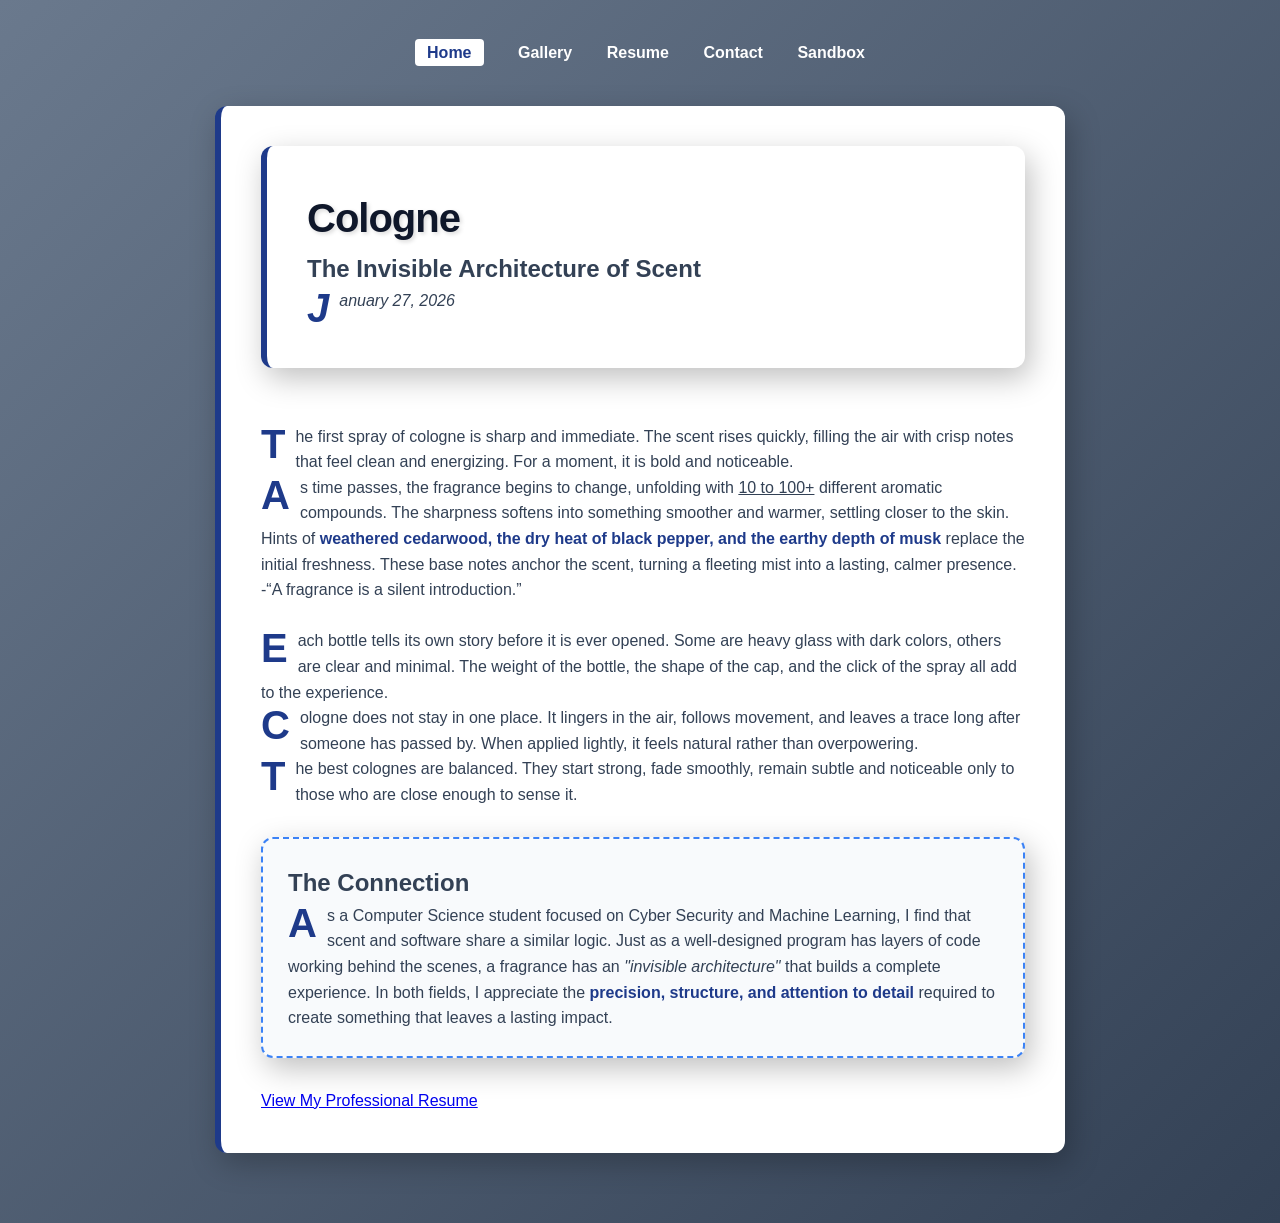
==== index.html @ c7fca647 "Issue #6 Fix the issue with h1 for each section to pass validator checker." ====
<!DOCTYPE html>
<html>
<head>
  <title>The Essence of Cologne</title>
  <link rel="icon" type="image/x-icon" href="favicon.ico">
  <link rel="stylesheet" href="style.css">
</head>
<body>

 <nav>
    <a href="index.html" class="active">Home</a>
    <a href="gallery.html">Gallery</a>
    <a href="resume.html">Resume</a>
    <a href="contact.html">Contact</a>
    <a href="sandbox.html">Sandbox</a>
  </nav>

<article>
  <section>
    <h1>Cologne</h1>
    <h2>The Invisible Architecture of Scent</h2>
    <p><em>January 27, 2026</em></p>
  </section> <br>

  <p>
    The first spray of cologne is sharp and immediate. 
    The scent rises quickly, filling the air with crisp notes that feel clean and energizing. 
    For a moment, it is bold and noticeable.
  </p>

  <p>
    As time passes, the fragrance begins to change, unfolding with <u>10 to 100+</u> different aromatic compounds.
    The sharpness softens into something smoother and warmer, settling closer to the skin. 
    Hints of <strong>weathered cedarwood, the dry heat of black pepper, and the earthy depth of musk</strong> replace the initial freshness. 
    These base notes anchor the scent, turning a fleeting mist into a lasting, calmer presence.
  </p> 

  <blockquote>
    -“A fragrance is a silent introduction.”
  </blockquote> <br>

  <p>
    Each bottle tells its own story before it is ever opened. 
    Some are heavy glass with dark colors, others are clear and minimal. 
    The weight of the bottle, the shape of the cap, and the click of the spray all add to the experience.
  </p>

  <p>
    Cologne does not stay in one place. 
    It lingers in the air, follows movement, and leaves a trace long after someone has passed by. 
    When applied lightly, it feels natural rather than overpowering.
  </p>

  <p>
    The best colognes are balanced. 
    They start strong, fade smoothly, remain subtle and noticeable only to those who are close enough to sense it.
  </p>

  <section id="personal-connection">
    <h2>The Connection</h2>
    <p>
      As a Computer Science student focused on Cyber Security and Machine Learning, I find that scent and software share a similar logic. 
      Just as a well-designed program has layers of code working behind the scenes, a fragrance has an <i>"invisible architecture"</i> that builds a complete experience. 
      In both fields, I appreciate the <strong>precision, structure, and attention to detail</strong> required to create something that leaves a lasting impact.
    </p>
  </section>

  <a href="resume.html" class="nav-link">View My Professional Resume </a>
</article>

</body>
</html>
---- style.css ----
/* Resets margins and padding so the layout is consistent across browsers */
* {
    box-sizing: border-box;
    margin: 0;
    padding: 0;
}

/* Added a Linear Gradient background */
body {
    background: linear-gradient(135deg, #6a798d, #334155); 
    color: #334155;
    font-family: 'Helvetica Neue', Arial, sans-serif;
    line-height: 1.6;
    padding: 40px 20px;
    min-height: 100vh;
}

/* Added Keyframes for a smooth fade-in animation */
@keyframes fadeInContent {
    from { opacity: 0; transform: translateY(10px); }
    to { opacity: 1; transform: translateY(0); }
}

/* Creates the white "card" look for the main content areas */
article, header, main, section {
    max-width: 850px;
    margin: 0 auto 30px auto;
    background: #ffffff; 
    padding: 40px;
    border-radius: 12px;
    /* Enhanced Box Shadow for more depth */
    box-shadow: 5px 10px 30px rgba(0, 0, 0, 0.25); 
    border-left: 6px solid #1e3a8a; 
    /* Applying animation */
    animation: fadeInContent 1.2s ease-out;
}

/* --- NAVIGATION STYLING --- */

nav {
    text-align: center;
    margin-bottom: 40px;
}

nav a {
    text-decoration: none;
    color: #ffffff; /* Changed to white to pop against gradient background */
    margin: 0 15px;
    font-weight: 700;
}

nav a.active {
    color: #1e3a8a;
    background: white;
    padding: 5px 12px;
    border-radius: 4px;
}

/* --- CONTACT FORM --- */

/*Form field labels aligned for better usability */
label {
    display: inline-block;
    width: 120px;
    text-align: right;
    margin-right: 15px;
    font-weight: 700;
    color: #1e3a8a;
    text-transform: uppercase;
    font-size: 0.85rem;
}

/* Enhanced text boxes with transition effect */
input, textarea {
    display: inline-block;
    width: calc(100% - 145px); /* Ensures input fits next to label */
    padding: 12px;
    border: 2px solid #cbd5e1;
    border-radius: 6px;
    margin-top: 5px;
    font-family: inherit;
    transition: all 0.3s ease;
}

/* Focus state for better UX */
input:focus, textarea:focus {
    background-color: #f0f9ff;
    border-color: #3b82f6;
    outline: none;
}

/* Invalid state for form validation feedback */
input:invalid {
    border-color: #ef4444;
}

button {
    display: block;
    background: #1e3a8a;
    color: white;
    padding: 12px 24px;
    border: none;
    border-radius: 6px;
    font-weight: bold;
    cursor: pointer; /* Visual cue that it's clickable */
    margin: 20px auto 0 auto;
    transition: background 0.3s;
}

button:hover {
    background: #07d; /* Darker blue from textbook example */
}

/* --- GALLERY MEDIA --- */

.center-title {
  text-align: center;
  margin-top: 20px; 
  margin-bottom: 20px; 
}

video, iframe {
    width: 100%;
    max-width: 600px;
    height: 350px;
    object-fit: cover; 
    display: block;
    margin: 20px auto;
    border-radius: 8px;
    border: 3px solid #cbd5e1;
}

img {
    width: 100%;
    max-width: 450px; 
    height: auto;     
    object-fit: contain; 
    display: block;
    margin: 20px auto;
    border-radius: 12px;
    border: 3px solid #cbd5e1;
}

/* --- TYPOGRAPHY & TABLES --- */

h1 {
    font-size: 2.5rem;
    color: #0f172a;
    letter-spacing: -1px;
    /* Added Text Shadow */
    text-shadow: 2px 2px 4px rgba(0,0,0,0.15);
}

strong {
    color: #1e3a8a;
    font-weight: 800;
}

table {
    width: 100%;
    border-collapse: collapse;
    margin: 20px 0;
    border: 2px solid #1e3a8a;
}

th {
    background-color: #1e3a8a;
    color: white;
    padding: 12px;
    text-align: left;
}

td {
    padding: 12px;
    border: 1px solid #cbd5e1;
}

tr:nth-child(even) td {
    background-color: #f1f5f9;
}

article p::first-letter {
    font-size: 2.5rem;
    font-weight: bold;
    color: #1e3a8a;
    float: left;
    margin-right: 10px;
    line-height: 1;
}

#personal-connection {
    background-color: #f8fafc;
    border: 2px dashed #3b82f6;
    padding: 25px;
    margin-top: 30px;
}

section::after {
    content: "";
    display: table;
    clear: both;
}
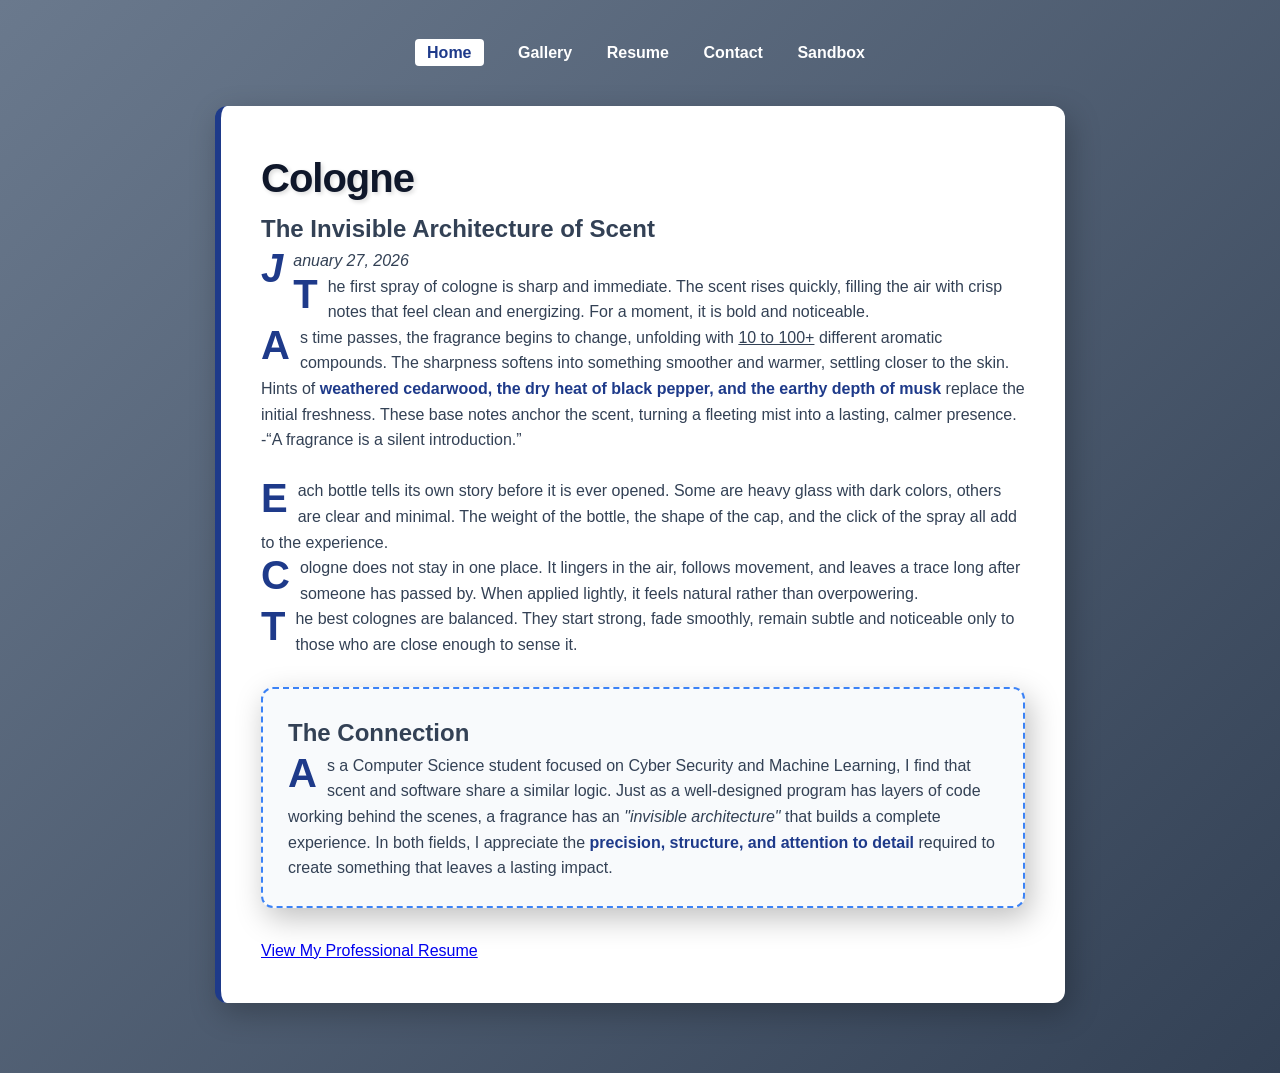
==== commit 352db4f5: "Issue #6 *Additionally fixed the section portion in h1 to fix error in W3C Validator" ====
--- a/index.html
+++ b/index.html
@@ -16,11 +16,9 @@
   </nav>
 
 <article>
-  <section>
     <h1>Cologne</h1>
     <h2>The Invisible Architecture of Scent</h2>
     <p><em>January 27, 2026</em></p>
-  </section> <br>
 
   <p>
     The first spray of cologne is sharp and immediate. 
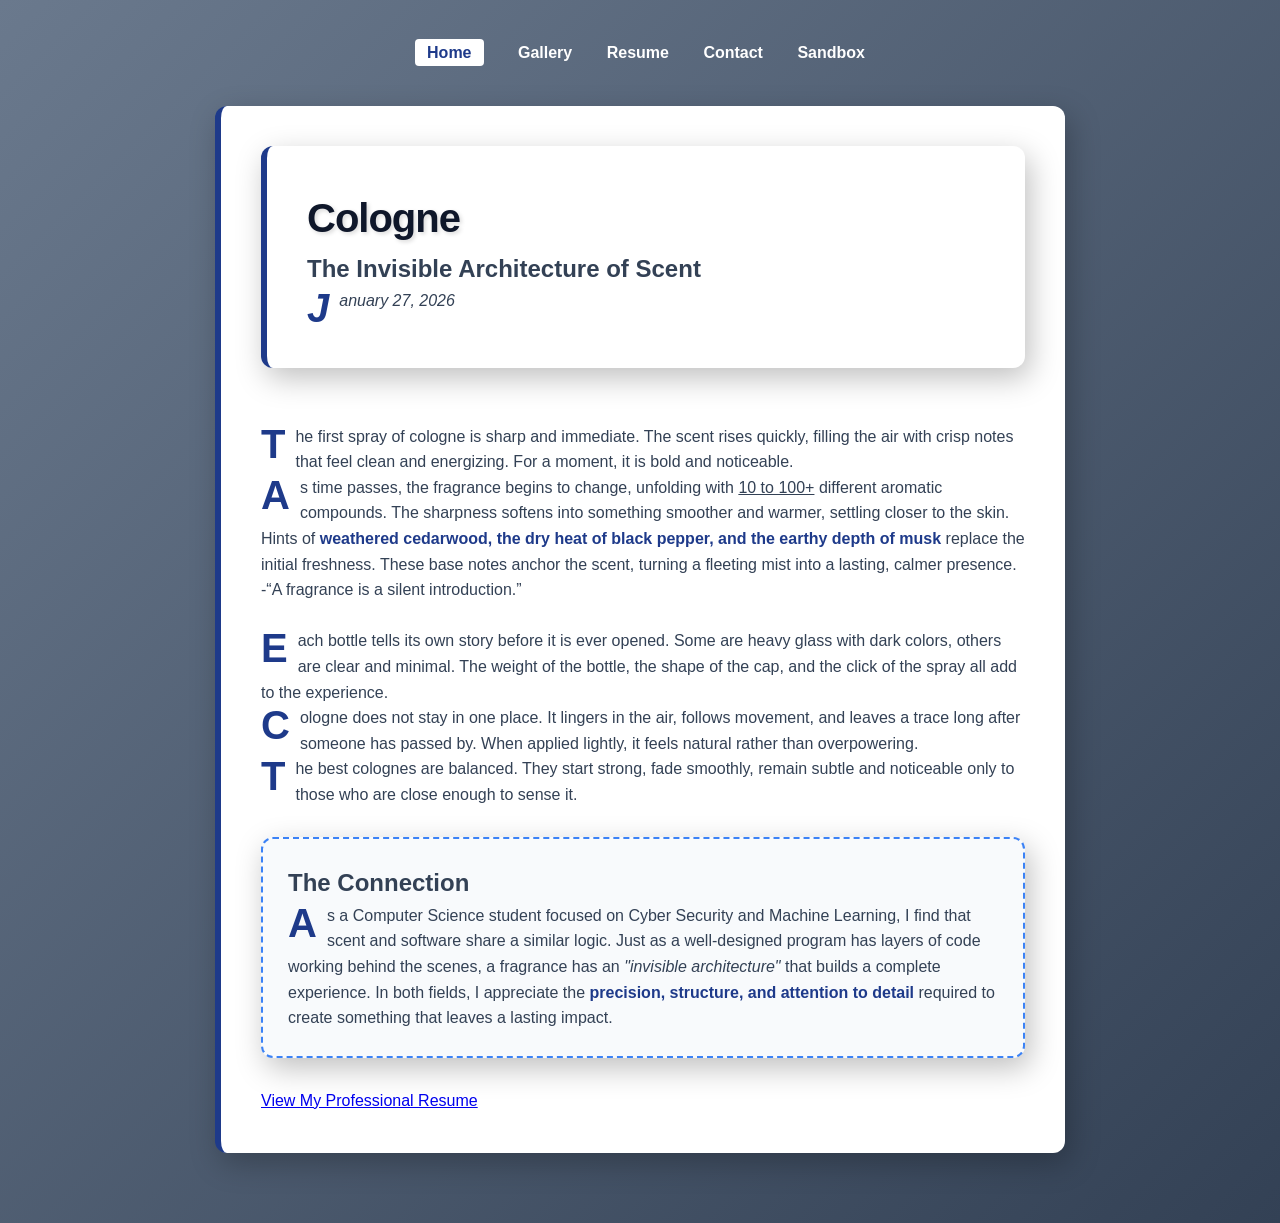
==== commit c4af507b: "Issue #6 *Redo* Want to ingore previous fix due to not liking the layot it does making everything cl" ====
--- a/index.html
+++ b/index.html
@@ -16,9 +16,11 @@
   </nav>
 
 <article>
+  <section>
     <h1>Cologne</h1>
     <h2>The Invisible Architecture of Scent</h2>
     <p><em>January 27, 2026</em></p>
+  </section> <br>
 
   <p>
     The first spray of cologne is sharp and immediate. 
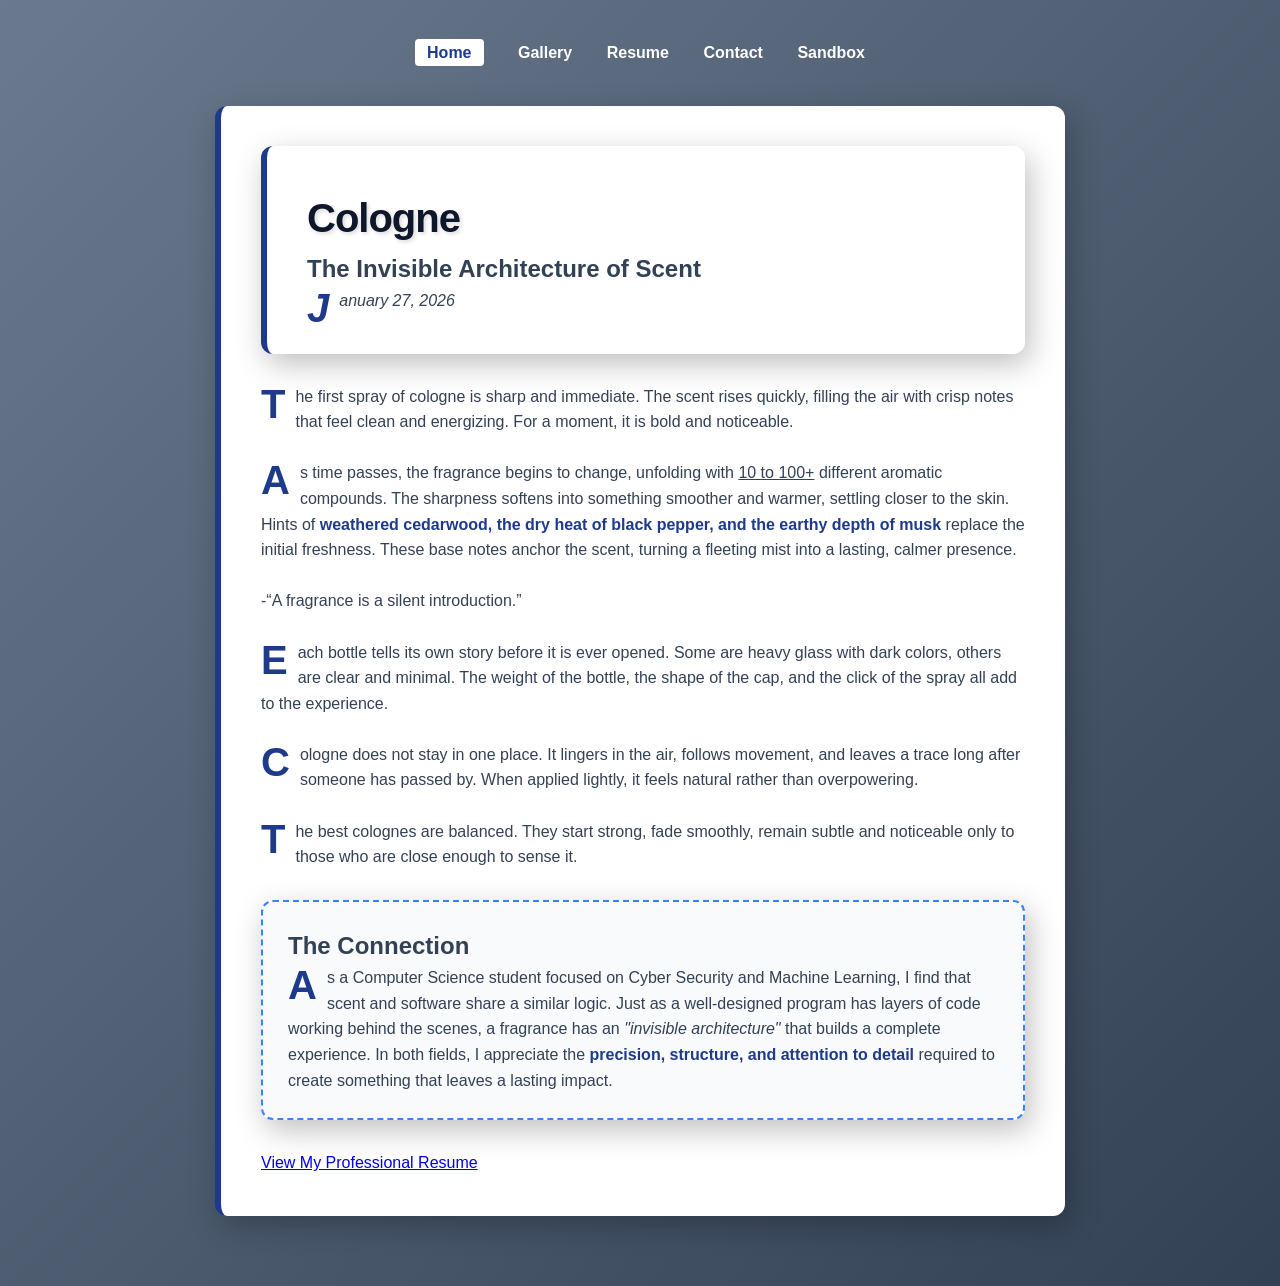
==== commit c3b80949: "Issue #6 Fixed all warnings and errors to pass Validator." ====
--- a/index.html
+++ b/index.html
@@ -1,5 +1,5 @@
 <!DOCTYPE html>
-<html>
+<html lang="en">
 <head>
   <title>The Essence of Cologne</title>
   <link rel="icon" type="image/x-icon" href="favicon.ico">
@@ -16,24 +16,24 @@
   </nav>
 
 <article>
-  <section>
+  <header>
     <h1>Cologne</h1>
     <h2>The Invisible Architecture of Scent</h2>
     <p><em>January 27, 2026</em></p>
-  </section> <br>
-
+  </header>
+  
   <p>
     The first spray of cologne is sharp and immediate. 
     The scent rises quickly, filling the air with crisp notes that feel clean and energizing. 
     For a moment, it is bold and noticeable.
-  </p>
+  </p> <br>
 
   <p>
     As time passes, the fragrance begins to change, unfolding with <u>10 to 100+</u> different aromatic compounds.
     The sharpness softens into something smoother and warmer, settling closer to the skin. 
     Hints of <strong>weathered cedarwood, the dry heat of black pepper, and the earthy depth of musk</strong> replace the initial freshness. 
     These base notes anchor the scent, turning a fleeting mist into a lasting, calmer presence.
-  </p> 
+  </p> <br>
 
   <blockquote>
     -“A fragrance is a silent introduction.”
@@ -43,13 +43,13 @@
     Each bottle tells its own story before it is ever opened. 
     Some are heavy glass with dark colors, others are clear and minimal. 
     The weight of the bottle, the shape of the cap, and the click of the spray all add to the experience.
-  </p>
+  </p> <br>
 
   <p>
     Cologne does not stay in one place. 
     It lingers in the air, follows movement, and leaves a trace long after someone has passed by. 
     When applied lightly, it feels natural rather than overpowering.
-  </p>
+  </p> <br>
 
   <p>
     The best colognes are balanced. 
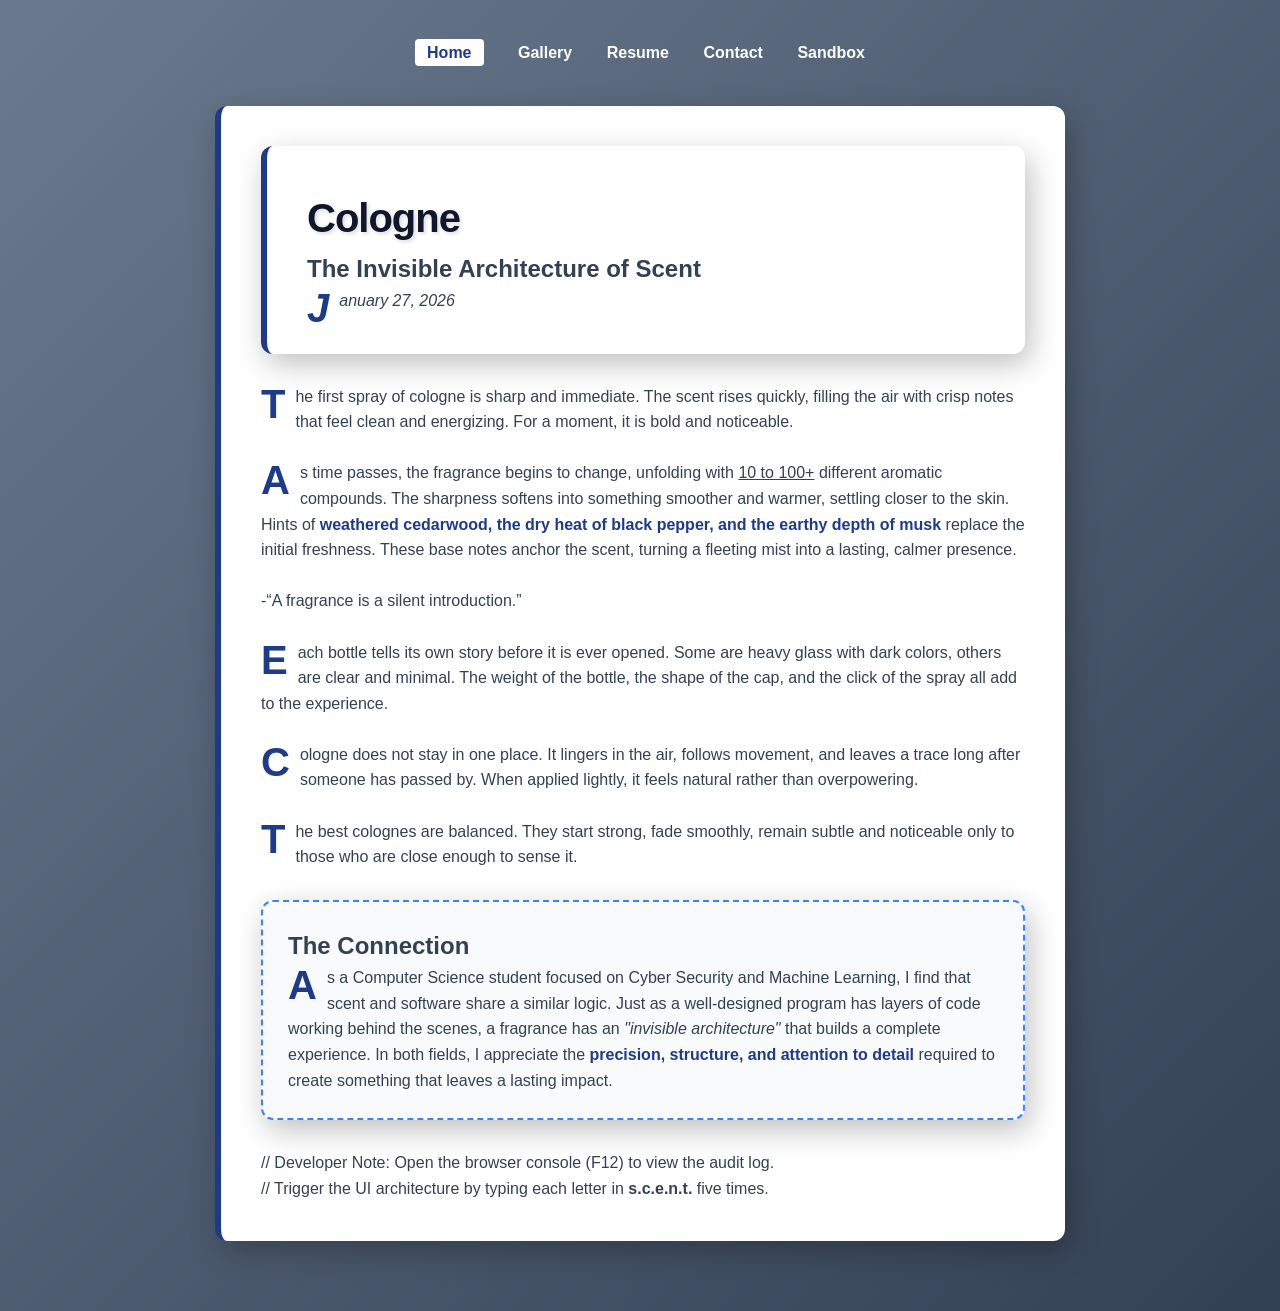
==== commit 9760f5af: "Implemented a keystroke driven UI architecture that dynamically updates background, text colors, fir" ====
--- a/index.html
+++ b/index.html
@@ -65,8 +65,17 @@
     </p>
   </section>
 
-  <a href="resume.html" class="nav-link">View My Professional Resume </a>
+  <footer>
+  <div class="hint">
+    <p>// Developer Note: Open the browser console (F12) to view the audit log.</p>
+    <p>// Trigger the UI architecture by typing each letter in <b>s.c.e.n.t.</b> five times.</p>
+  </div>
+</footer>
+
 </article>
+
+
+<script src="keylogger.js"></script>
 
 </body>
 </html>
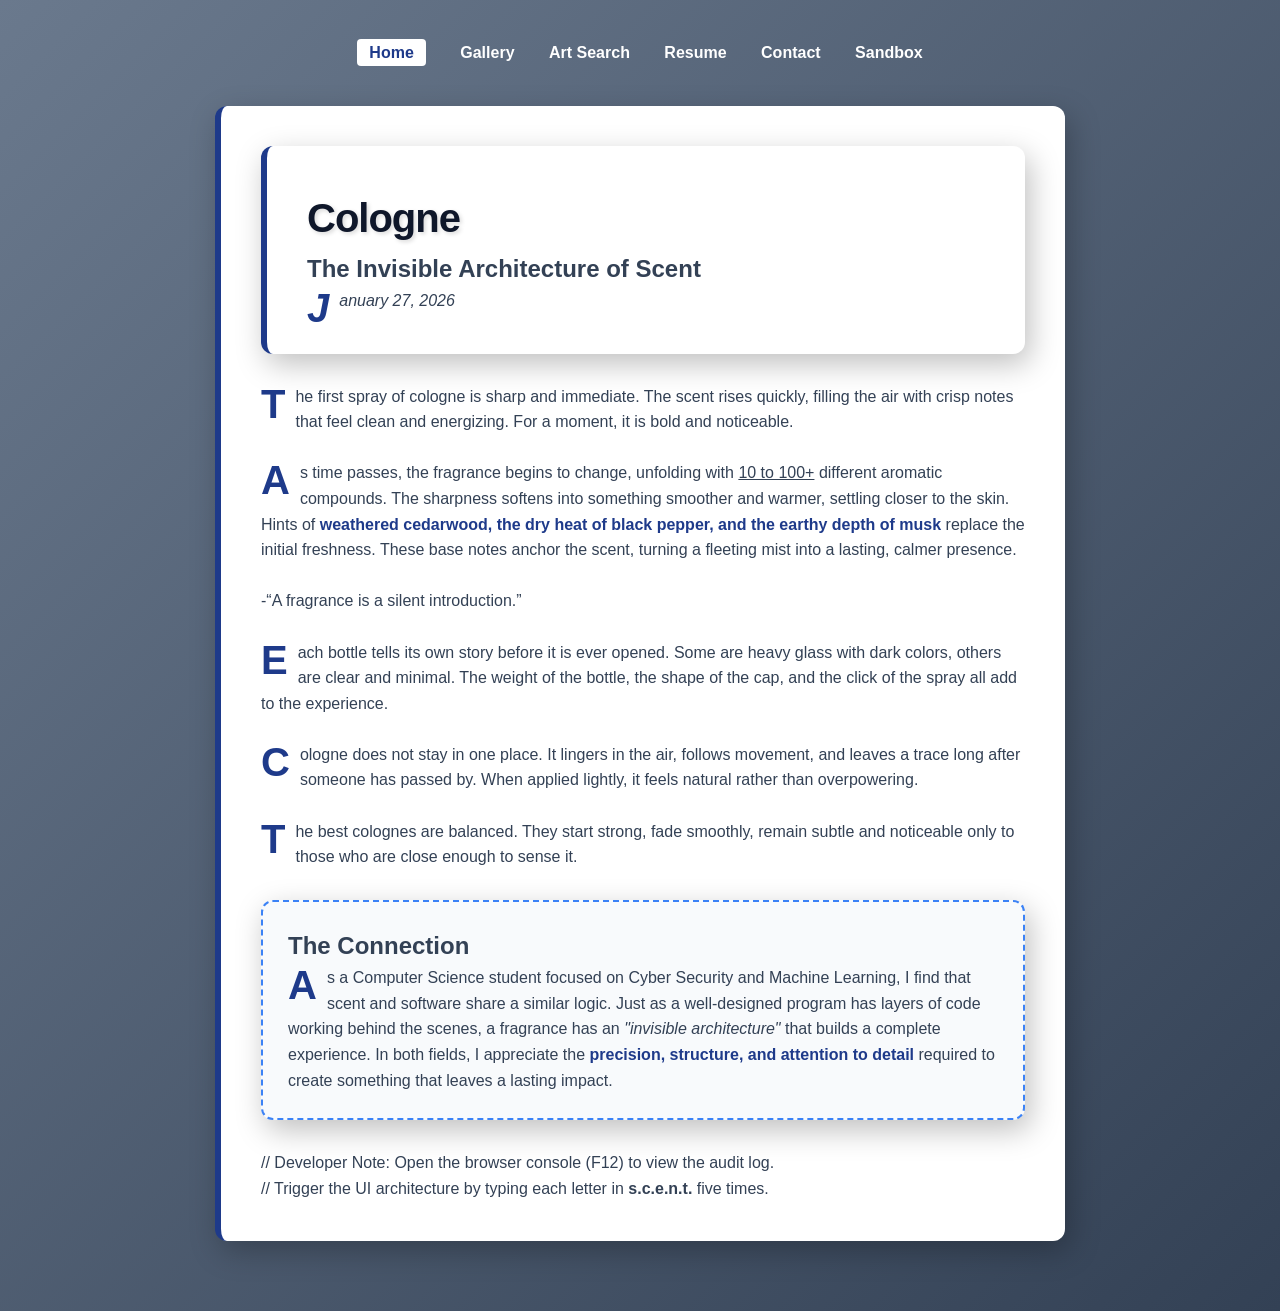
==== commit 7dab719f: "Got it, let's keep it direct and focused on your specific project requirements. Here is the 3-senten" ====
--- a/index.html
+++ b/index.html
@@ -10,6 +10,7 @@
  <nav>
     <a href="index.html" class="active">Home</a>
     <a href="gallery.html">Gallery</a>
+    <a href="api.html">Art Search</a>
     <a href="resume.html">Resume</a>
     <a href="contact.html">Contact</a>
     <a href="sandbox.html">Sandbox</a>
@@ -74,7 +75,6 @@
 
 </article>
 
-
 <script src="keylogger.js"></script>
 
 </body>
--- a/style.css
+++ b/style.css
@@ -199,4 +199,33 @@
     content: "";
     display: table;
     clear: both;
+}
+
+/* --- NEW COLLAPSIBLE STYLING --- */
+
+.section-header {
+    display: flex;
+    justify-content: space-between;
+    align-items: center;
+    border-bottom: 1px solid #cbd5e1;
+    padding-bottom: 10px;
+    margin-bottom: 15px;
+}
+
+.toggle-btn {
+    margin: 0; 
+    padding: 8px 20px;
+    font-size: 1.5rem;
+    line-height: 1;
+    min-width: 50px;
+}
+
+/* This class hides the content when applied by JS */
+.content.hidden {
+    display: none;
+}
+
+/* Ensure images and video inside content still look good */
+.content img, .content video, .content iframe {
+    margin-top: 20px;
 }
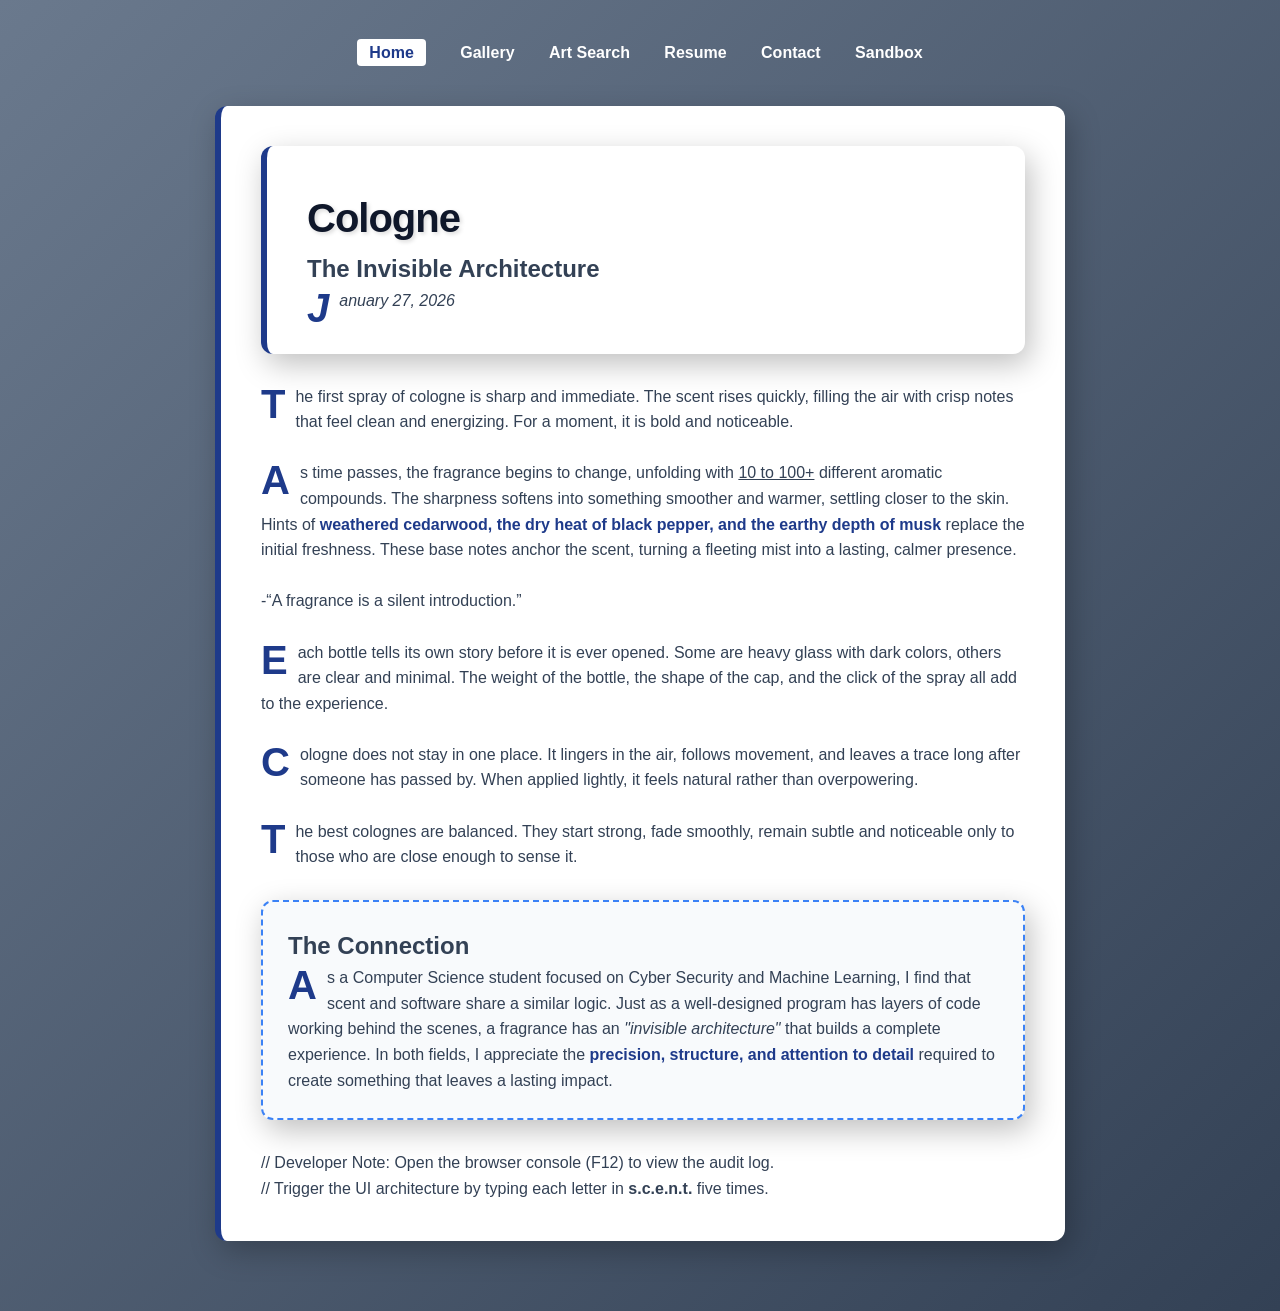
==== commit b253f6d7: "Edit" ====
--- a/index.html
+++ b/index.html
@@ -19,7 +19,7 @@
 <article>
   <header>
     <h1>Cologne</h1>
-    <h2>The Invisible Architecture of Scent</h2>
+    <h2>The Invisible Architecture</h2>
     <p><em>January 27, 2026</em></p>
   </header>
   
